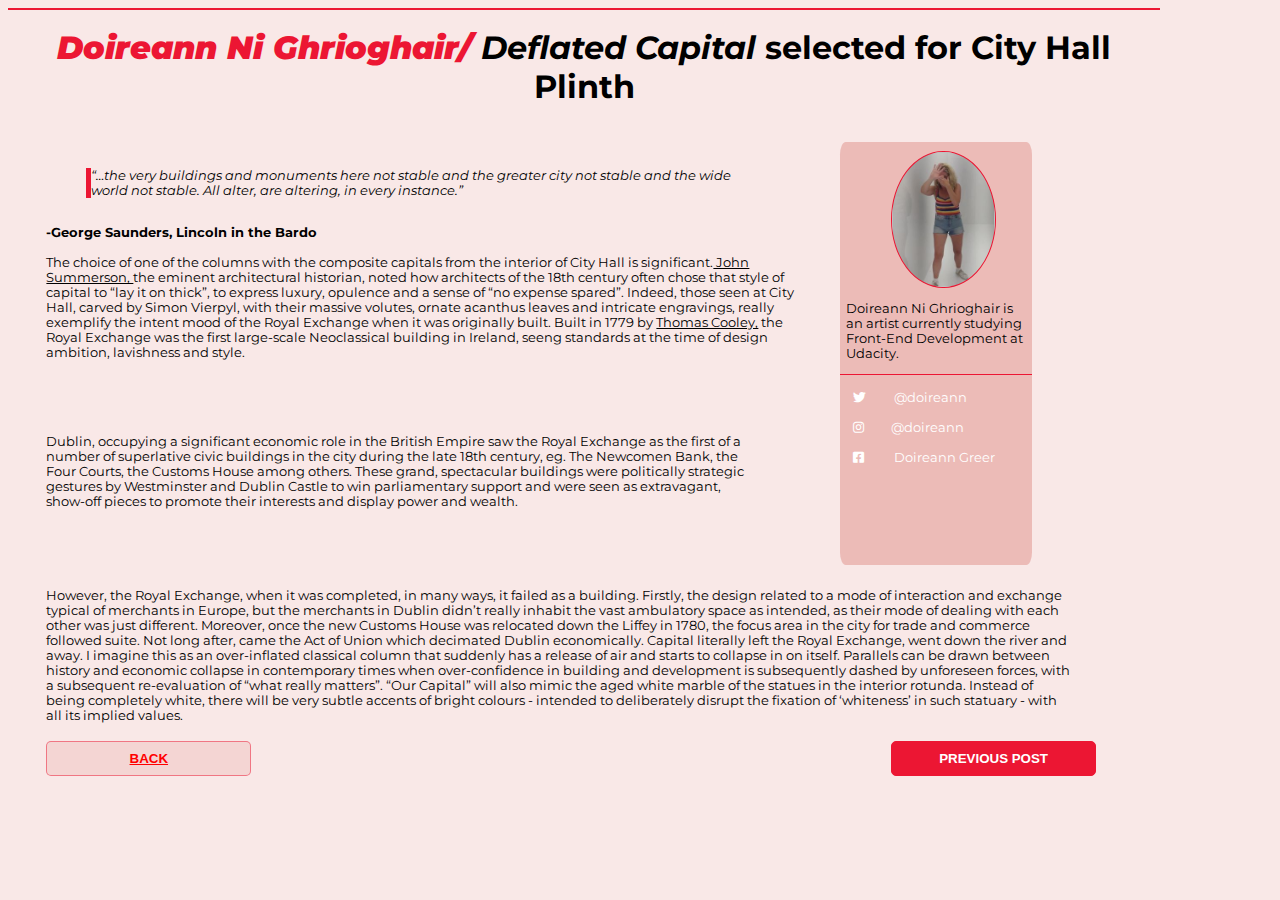
==== Pages/Blog_Post.html @ 31a6f5f5 "Finish project" ====
<!DOCTYPE html>
<html>
	<head>
		<meta charset ="UTF-8" name="viewport" content="width=device-width, initial-scale=1.0">
			<link rel="stylesheet" href="/CSS/Blog1_layout.css"/>
			<link rel="stylesheet" href="https://use.fontawesome.com/releases/v5.0.7/css/all.css">
		</head>
		<body class="post_container">
			<h3>
				<em>
					<strong id="title">Doireann Ni Ghrioghair/</strong> Deflated Capital 
				</em>selected for City Hall Plinth 
			</h3>
			<div class="profile">
				<img class="profile_picture">
					<figure>
						<img="/Images/Profile_Picture.jpg" alt="profile_picture_of_author">
							<figcaption id="profileinfo">Profile</figcaption>
						</figure>
					</img>
					<p class="profile_info">Doireann Ni Ghrioghair is an artist currently studying Front-End Development at Udacity.</p>
					<div id="social_media">
						<p id="twitter">
							
						</br><i class="fab fa-twitter"></i> @doireann
					</p>
					<p id="instagram">
					
					</br><i class="fab fa-instagram"></i>@doireann
				</p>
				<p id="facebook">
					
				</br><i class="fab fa-facebook-square"></i> Doireann Greer
			</p>
		</div>
	</div>
	<article class="post">
		<blockquote>
			<em>“…the very buildings and monuments here not stable and the greater city not stable and the
			   wide world not stable. All alter, are altering, in every instance.”</em>
		</blockquote>
		<br>
			<strong id="george">-George Saunders, Lincoln in the Bardo</strong>
			<br></br>
			     The choice of one of the columns with the composite capitals from the interior of City Hall
			     is significant.<u> John Summerson, </u>the eminent architectural historian, noted how architects of
			     the 18th century often chose that style of capital to “lay it on thick”, to express luxury,
			     opulence and a sense of “no expense spared”. Indeed, those seen at City Hall, carved by
			     Simon Vierpyl, with their massive volutes, ornate acanthus leaves and intricate engravings,
				   really exemplify the intent mood of the Royal Exchange when it was originally built.
			     Built in 1779 by <u>Thomas Cooley,</u> the Royal Exchange was the first large-scale Neoclassical
			     building in Ireland, seeng standards at the time of design ambition, lavishness and style.
		</article>
		<p class="extra_text">
			     Dublin, occupying a significant economic role in the British Empire saw the Royal Exchange as
			     the first of a number of superlative civic buildings in the city during the late 18th century, eg.
			     The Newcomen Bank, the Four Courts, the Customs House among others. These grand,
			     spectacular buildings were politically strategic gestures by Westminster and Dublin Castle to
			     win parliamentary support and were seen as extravagant, show-off pieces to promote their
			     interests and display power and wealth.</p>
		<p class="more_text"> However, the Royal Exchange, when it was completed, in many ways, it failed as a building.
			     Firstly, the design related to a mode of interaction and exchange typical of merchants in
			     Europe, but the merchants in Dublin didn’t really inhabit the vast ambulatory space as
			     intended, as their mode of dealing with each other was just different. Moreover, once the
			     new Customs House was relocated down the Liffey in 1780, the focus area in the city for
			     trade and commerce followed suite. Not long after, came the Act of Union which decimated
			     Dublin economically. Capital literally left the Royal Exchange, went down the river and away.
			     I imagine this as an over-inflated classical column that suddenly has a release of air and starts
			     to collapse in on itself. Parallels can be drawn between history and economic collapse in
			     contemporary times when over-confidence in building and development is subsequently
			     dashed by unforeseen forces, with a subsequent re-evaluation of “what really matters”.
			     “Our Capital” will also mimic the aged white marble of the statues in the interior rotunda.
			     Instead of being completely white, there will be very subtle accents of bright colours -
			     intended to deliberately disrupt the fixation of ‘whiteness’ in such statuary - with all its
			     implied values. </p>
		<div id="read_more">
			<strong>Read more...</strong>
		</div>
		<div id="option">
			<button id="back">
				<a href="/index.html">
					<strong>Back</strong>
				</a>
			</button>
			<button id="previous">
				<strong>Previous Post
				</button>
			</div>
		</body>
	</html>
</DOCTYPE>
---- CSS/Blog1_layout.css ----
@import "Blog_Landing_Page_Boxes.css";
@import "monolith-stylesheet.css";
@import "Blog_Post_Boxes.css";
@import "Blog_Post_Layout.css";


@media (max-width:599px){
.container{
    display:grid;
    width:90vw;
    height:100vh;
    grid-template-columns:90vw;
    grid-template-rows: 18v 7vh 65vh 7vh;
    grid-gap:10px;
    grid-template-areas:
    "hd"
    "ul"
    "recent"
    "ft";
}

.header{
    grid-area:hd;
	height:18vh;
}

h1{
    font-size:10vw;
	height:10vh;
	text-align:center;
}
h2{
    font-size:6vw;
	text-align:center;
}


ul{
    grid-area:ul;
    display:flex;
    flex-direction:row;
    width:80vw;
	justify-content: space-evenly;
	align-items: baseline;
	margin-top:0px;
	margin-bottom:0px;
	padding-top:3px;
	padding-bottom:1px;
	border-top: 2px solid red;
}
	
li{
	font-size:3vw;
    grid-area:ul;
}

.recent_post{
    grid-area:recent;
    height:68vh;
    width:95vw;
	display:grid;
	grid-template-columns:95vw;
    grid-template-rows: 48vh auto;
    border-top: 4px solid rgb(236, 22, 51);
}

#deflated{
    font-size:2vw;
    margin-top:65vh;
    font-style:italic;
    color:white;
    text-align:left;
}

#article_title{
    background-color:rgba(224, 142, 135, 0.5);
    border-top:2px solid rgb(236, 22, 51);
}
	


#sign_up{
   display:none;
}


.footer{
    grid-area:ft;
	width:95vw;
	padding-left:5px;
	text-align:center;
	padding-top:3px;
	margin-top:2px;
}

#box1{
    display:none;
}

#box2{
    display:none;
}

}

@media (min-width:600px) {
.container{
    display:grid;
    width:95vw;
    height:100vh;
    margin-left:5vw;
    grid-template-columns:40vw 60vw;
    grid-template-rows: 18vh 10vh 15vh 45vh 2vh;
    grid-gap:10px;
    grid-template-areas:
    "hd hd"
	"ul ul"
    "recent sign"
    "recent pp"
    "ft ft";
}

.header{
    grid-area:hd;
    width:95vw;
    height:18vh;
    display:flex;
    flex-direction:row;
}

h1{
    font-size:7vw;
}

h2{
    font-size:2vw;
    display:flex;
    flex-direction:row;
    padding-left:5px;
    padding-top:7vh;
}
        
ul{
    grid-area:ul;
    display:flex;
    flex-direction:row;
    width:80vw;
    justify-content: space-evenly;
    align-items: baseline;
    margin-top:0px;
    margin-bottom:0px;
    padding-top:5px;
    padding-bottom:1px;
    border-top: 4px solid rgb(236, 22, 51);
}
            
li{
    font-size:1.5vw;
    grid-area:ul;
}

.recent_post{
    grid-area:recent;
    width:40vw;
    height:60vh;
    display:grid;
    grid-template-columns:22.5vw auto;
    grid-template-rows: 60vh;
    font-size: 2vw;
    z-index:1
}

#deflated{
    font-size:1vw;
    margin-top:55vh;
    margin-left:0vw;
    font-style:italic;
    color:black;
    text-align:top;
    z-index:3;
}

#article_title{
    background-color:rgba(224, 142, 135, 0.5);
    border-left:3px solid rgb(236, 22, 51);
    font-size:1.5vw;
    padding-left:2px;
    padding-top:2px;
    padding-right:2px;
    z-index:2;
    width: 17vw;
    height:60vh;
}

.past_posts{
    grid-area:pp;
    display:grid;
    grid-template-columns:22vw 22vw;
    grid-template-rows: 40vh;
    grid-template-areas:
    "box1 box2";
}

#box1{
    width:20vw;
    height:43vh;
    display:grid;
    grid-template-columns:20vw;
    grid-template-rows: 30vh auto;
    grid-template-areas:
    "img"
    "txt1";
}

#title1{
    grid-area:txt1;
}

#box2{
    width:20vw;
    height:43vh;
    display:grid;
    grid-template-columns:20vw;
    grid-template-rows: 30vh auto;
    grid-template-areas:
    "img"
    "txt2";
}

#title2{
    grid-area:txt2;
}
           
#bello,
#waiting{
    font-size:1vw;
    color:black;
    font-style:italic;
    margin-top:30vh;
    z-index:3;
}

#sign_up{
    grid-area:sign;
    font-size:1vw;
    display:flex;
    flex-direction:row;
    width:39vw;
}

#title1,
#title2{
    font-size:1vw;
    padding-left:3px;
    padding-right:3px;
    padding-top:3px;
}
        
.footer{
    grid-area:ft;
	width:90vw;
	height:5vh;
}

}
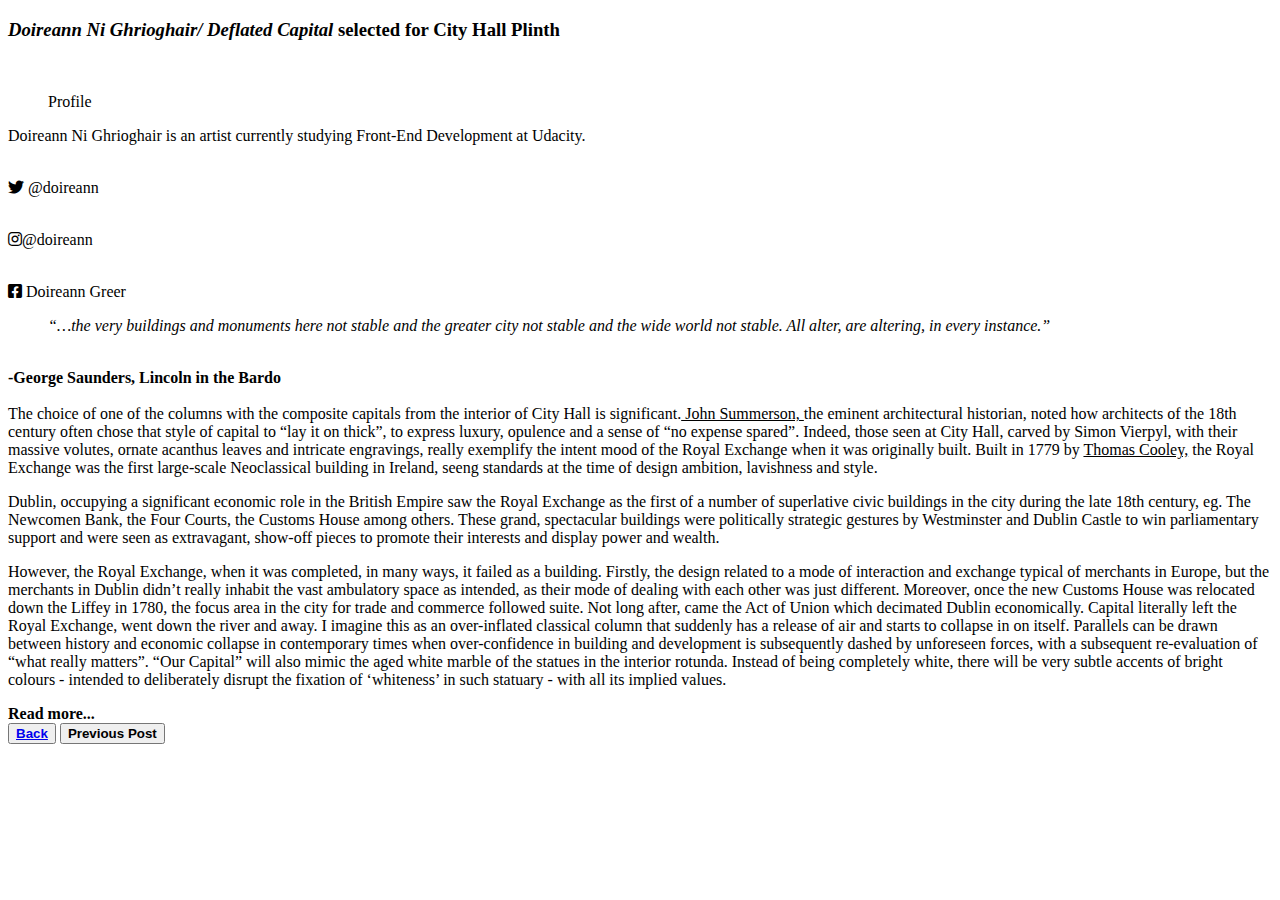
==== commit 89e23c7d: "Edit Image links for Github Pages" ====
--- a/Pages/Blog_Post.html
+++ b/Pages/Blog_Post.html
@@ -5,7 +5,7 @@
 <html>
 	<head>
 		<meta charset ="UTF-8" name="viewport" content="width=device-width, initial-scale=1.0">
-			<link rel="stylesheet" href="/CSS/Blog1_layout.css"/>
+			<link rel="stylesheet" href="CSS/Blog1_layout.css"/>
 			<link rel="stylesheet" href="https://use.fontawesome.com/releases/v5.0.7/css/all.css">
 		</head>
 		<body class="post_container">
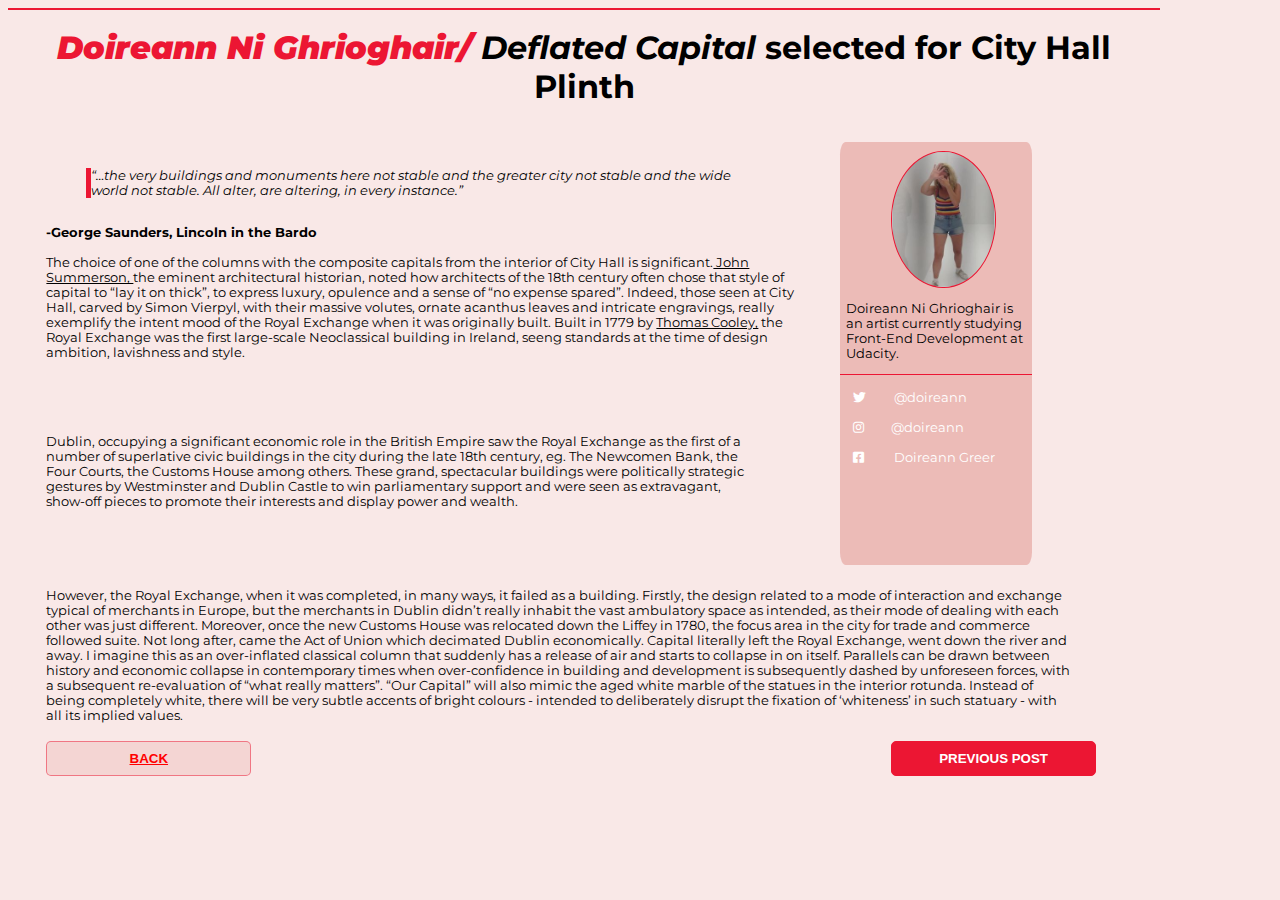
==== commit fc58fe5c: "Edit image files" ====
--- a/Pages/Blog_Post.html
+++ b/Pages/Blog_Post.html
@@ -5,7 +5,7 @@
 <html>
 	<head>
 		<meta charset ="UTF-8" name="viewport" content="width=device-width, initial-scale=1.0">
-			<link rel="stylesheet" href="CSS/Blog1_layout.css"/>
+			<link rel="stylesheet" href="/CSS/Blog1_layout.css"/>
 			<link rel="stylesheet" href="https://use.fontawesome.com/releases/v5.0.7/css/all.css">
 		</head>
 		<body class="post_container">
@@ -17,7 +17,7 @@
 			<div class="profile">
 				<img class="profile_picture">
 					<figure>
-						<img="/Images/Profile_Picture.jpg" alt="profile_picture_of_author">
+						<img="./Images/ProfilePicture.jpg" alt="profile_picture_of_author">
 							<figcaption id="profileinfo">Profile</figcaption>
 						</figure>
 					</img>
@@ -81,7 +81,7 @@
 		</div>
 		<div id="option">
 			<button id="back">
-				<a href="/index.html">
+				<a href=".../index.html">
 					<strong>Back</strong>
 				</a>
 			</button>
--- a/CSS/Blog1_layout.css
+++ b/CSS/Blog1_layout.css
@@ -0,0 +1,266 @@
+
+@import "Blog_Landing_Page_Boxes.css";
+@import "monolith-stylesheet.css";
+@import "Blog_Post_Boxes.css";
+@import "Blog_Post_Layout.css";
+
+
+@media (max-width:599px){
+.container{
+    display:grid;
+    width:90vw;
+    height:100vh;
+    grid-template-columns:90vw;
+    grid-template-rows: 18v 7vh 65vh 7vh;
+    grid-gap:10px;
+    grid-template-areas:
+    "hd"
+    "ul"
+    "recent"
+    "ft";
+}
+
+.header{
+    grid-area:hd;
+	height:18vh;
+}
+
+h1{
+    font-size:10vw;
+	height:10vh;
+	text-align:center;
+}
+h2{
+    font-size:6vw;
+	text-align:center;
+}
+
+
+ul{
+    grid-area:ul;
+    display:flex;
+    flex-direction:row;
+    width:80vw;
+	justify-content: space-evenly;
+	align-items: baseline;
+	margin-top:0px;
+	margin-bottom:0px;
+	padding-top:3px;
+	padding-bottom:1px;
+	border-top: 2px solid red;
+}
+	
+li{
+	font-size:3vw;
+    grid-area:ul;
+}
+
+.recent_post{
+    grid-area:recent;
+    height:68vh;
+    width:95vw;
+	display:grid;
+	grid-template-columns:95vw;
+    grid-template-rows: 48vh auto;
+    border-top: 4px solid rgb(236, 22, 51);
+}
+
+#deflated{
+    font-size:2vw;
+    margin-top:65vh;
+    font-style:italic;
+    color:white;
+    text-align:left;
+}
+
+#article_title{
+    background-color:rgba(224, 142, 135, 0.5);
+    border-top:2px solid rgb(236, 22, 51);
+}
+	
+
+
+#sign_up{
+   display:none;
+}
+
+
+.footer{
+    grid-area:ft;
+	width:95vw;
+	padding-left:5px;
+	text-align:center;
+	padding-top:3px;
+	margin-top:2px;
+}
+
+#box1{
+    display:none;
+}
+
+#box2{
+    display:none;
+}
+
+}
+
+@media (min-width:600px) {
+.container{
+    display:grid;
+    width:95vw;
+    height:100vh;
+    margin-left:5vw;
+    grid-template-columns:40vw 60vw;
+    grid-template-rows: 18vh 10vh 15vh 45vh 2vh;
+    grid-gap:10px;
+    grid-template-areas:
+    "hd hd"
+	"ul ul"
+    "recent sign"
+    "recent pp"
+    "ft ft";
+}
+
+.header{
+    grid-area:hd;
+    width:95vw;
+    height:18vh;
+    display:flex;
+    flex-direction:row;
+}
+
+h1{
+    font-size:7vw;
+}
+
+h2{
+    font-size:2vw;
+    display:flex;
+    flex-direction:row;
+    padding-left:5px;
+    padding-top:7vh;
+}
+        
+ul{
+    grid-area:ul;
+    display:flex;
+    flex-direction:row;
+    width:80vw;
+    justify-content: space-evenly;
+    align-items: baseline;
+    margin-top:0px;
+    margin-bottom:0px;
+    padding-top:5px;
+    padding-bottom:1px;
+    border-top: 4px solid rgb(236, 22, 51);
+}
+            
+li{
+    font-size:1.5vw;
+    grid-area:ul;
+}
+
+.recent_post{
+    grid-area:recent;
+    width:40vw;
+    height:60vh;
+    display:grid;
+    grid-template-columns:22.5vw auto;
+    grid-template-rows: 60vh;
+    font-size: 2vw;
+    z-index:1
+}
+
+#deflated{
+    font-size:1vw;
+    margin-top:55vh;
+    margin-left:0vw;
+    font-style:italic;
+    color:black;
+    text-align:top;
+    z-index:3;
+}
+
+#article_title{
+    background-color:rgba(224, 142, 135, 0.5);
+    border-left:3px solid rgb(236, 22, 51);
+    font-size:1.5vw;
+    padding-left:2px;
+    padding-top:2px;
+    padding-right:2px;
+    z-index:2;
+    width: 17vw;
+    height:60vh;
+}
+
+.past_posts{
+    grid-area:pp;
+    display:grid;
+    grid-template-columns:22vw 22vw;
+    grid-template-rows: 40vh;
+    grid-template-areas:
+    "box1 box2";
+}
+
+#box1{
+    width:20vw;
+    height:43vh;
+    display:grid;
+    grid-template-columns:20vw;
+    grid-template-rows: 30vh auto;
+    grid-template-areas:
+    "img"
+    "txt1";
+}
+
+#title1{
+    grid-area:txt1;
+}
+
+#box2{
+    width:20vw;
+    height:43vh;
+    display:grid;
+    grid-template-columns:20vw;
+    grid-template-rows: 30vh auto;
+    grid-template-areas:
+    "img"
+    "txt2";
+}
+
+#title2{
+    grid-area:txt2;
+}
+           
+#bello,
+#waiting{
+    font-size:1vw;
+    color:black;
+    font-style:italic;
+    margin-top:30vh;
+    z-index:3;
+}
+
+#sign_up{
+    grid-area:sign;
+    font-size:1vw;
+    display:flex;
+    flex-direction:row;
+    width:39vw;
+}
+
+#title1,
+#title2{
+    font-size:1vw;
+    padding-left:3px;
+    padding-right:3px;
+    padding-top:3px;
+}
+        
+.footer{
+    grid-area:ft;
+	width:90vw;
+	height:5vh;
+}
+
+}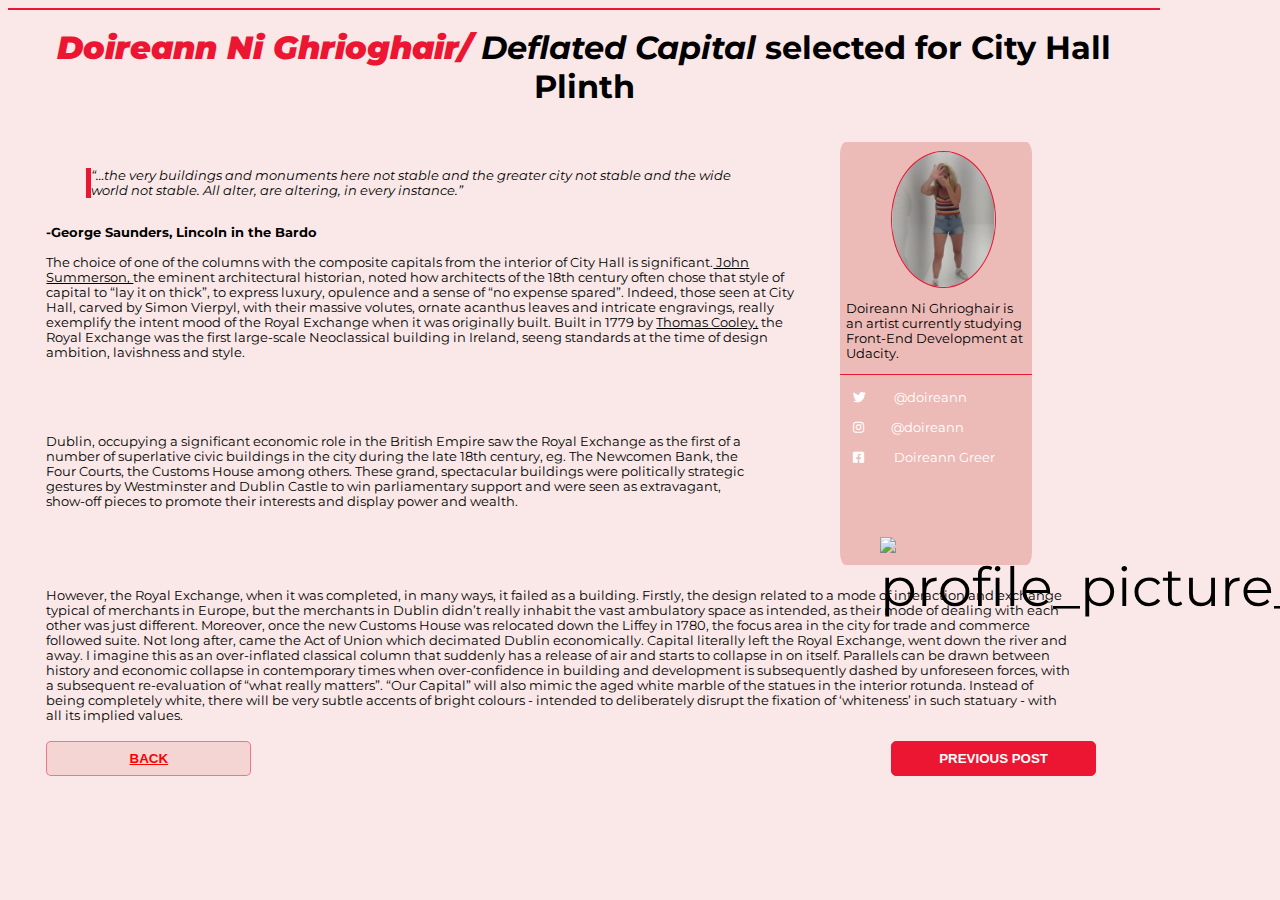
==== commit 23c8f69e: "Edit image paths again.." ====
--- a/Pages/Blog_Post.html
+++ b/Pages/Blog_Post.html
@@ -17,7 +17,7 @@
 			<div class="profile">
 				<img class="profile_picture">
 					<figure>
-						<img="./Images/ProfilePicture.jpg" alt="profile_picture_of_author">
+						<img "/Images/ProfilePicture.jpg" alt="profile_picture_of_author">
 							<figcaption id="profileinfo">Profile</figcaption>
 						</figure>
 					</img>
@@ -81,7 +81,7 @@
 		</div>
 		<div id="option">
 			<button id="back">
-				<a href=".../index.html">
+				<a href="/index.html">
 					<strong>Back</strong>
 				</a>
 			</button>
